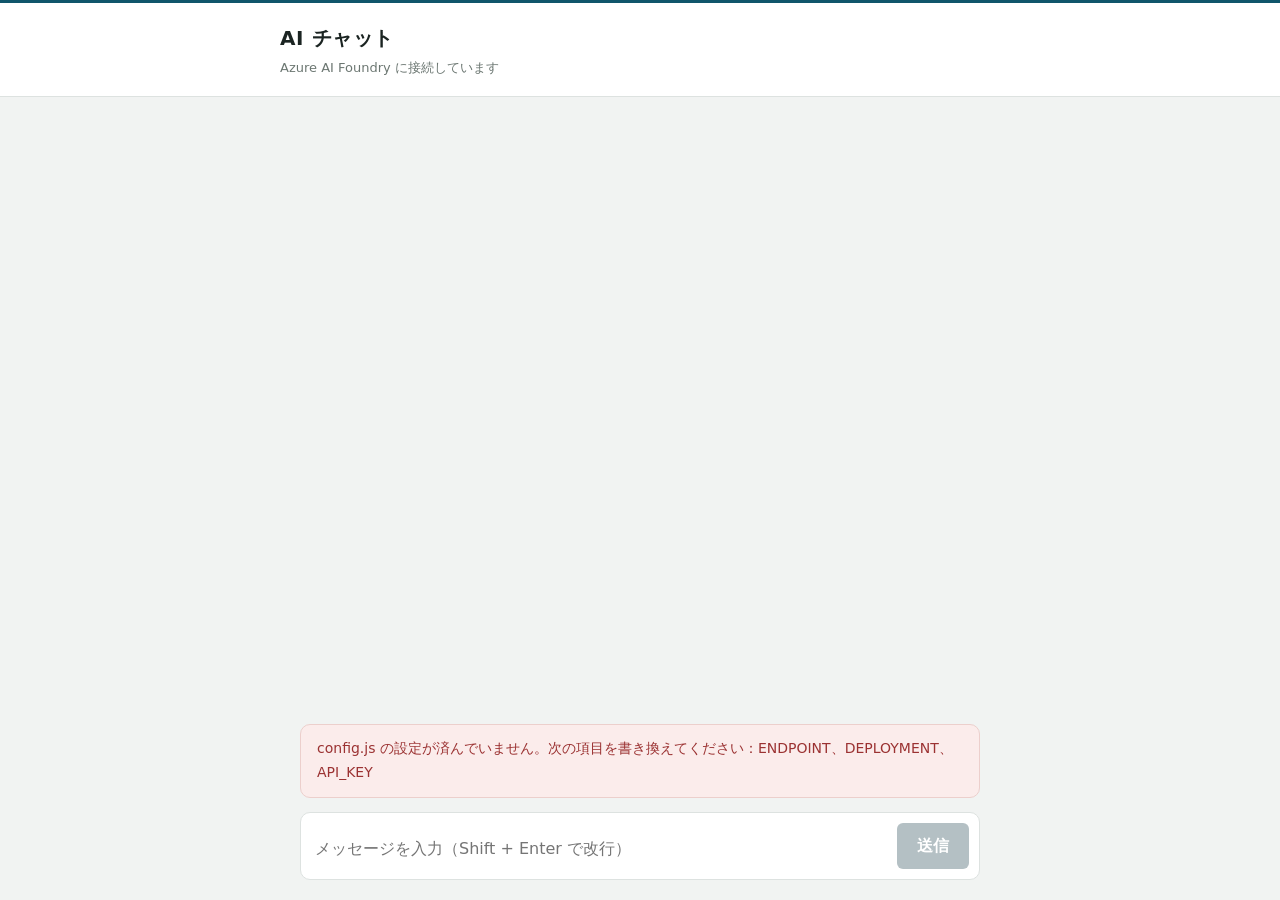
==== sampleChatbotSite/index.html @ 8f4c2dd3 "Add files via upload" ====
<!DOCTYPE html>
<html lang="ja">
<head>
  <meta charset="UTF-8">
  <meta name="viewport" content="width=device-width, initial-scale=1">
  <title>AI チャット</title>
  <link rel="stylesheet" href="style.css">
</head>
<body>
  <header class="header">
    <h1 class="header__title" id="site-title">AI チャット</h1>
    <p class="header__note" id="site-subtitle">Azure AI Foundry に接続しています</p>
  </header>

  <main class="chat">
    <div class="chat__log" id="log" aria-live="polite" aria-label="会話"></div>

    <p class="notice" id="notice" hidden></p>

    <div class="composer">
      <label class="visually-hidden" for="input">メッセージ</label>
      <textarea
        id="input"
        class="composer__input"
        rows="1"
        placeholder="メッセージを入力（Shift + Enter で改行）"></textarea>
      <button type="button" id="send" class="composer__send">送信</button>
    </div>
  </main>

  <!-- 設定ファイル（接続先・APIキー）を先に読み込みます -->
  <script src="config.js"></script>
  <script src="app.js"></script>
</body>
</html>
---- sampleChatbotSite/style.css ----
/* ============================================================
   AI チャット サンプルサイト - スタイルシート
   色やサイズを変えたいときはこのファイルを編集します。
   ============================================================ */

:root {
  --bg: #f1f3f2;
  --surface: #ffffff;
  --ink: #1b2422;
  --muted: #6c7772;
  --line: #dde2e0;
  --accent: #10566b;
  --accent-soft: #e5eef1;
  --danger: #9b3232;
  --danger-soft: #fbeceb;
  --radius: 10px;
  --max-width: 720px;
}

* {
  box-sizing: border-box;
}

html,
body {
  height: 100%;
}

body {
  margin: 0;
  display: flex;
  flex-direction: column;
  background: var(--bg);
  color: var(--ink);
  font-family: "Hiragino Sans", "Hiragino Kaku Gothic ProN", "Yu Gothic",
    "Meiryo", system-ui, sans-serif;
  font-size: 16px;
  line-height: 1.75;
}

/* ---------- ヘッダー ---------- */

.header {
  padding: 18px 20px;
  background: var(--surface);
  border-bottom: 1px solid var(--line);
  border-top: 3px solid var(--accent);
}

.header__title {
  margin: 0;
  max-width: var(--max-width);
  margin-inline: auto;
  font-size: 20px;
  font-weight: 700;
  letter-spacing: 0.03em;
}

.header__note {
  margin: 2px auto 0;
  max-width: var(--max-width);
  color: var(--muted);
  font-size: 13px;
  line-height: 1.5;
}

/* ---------- チャット領域 ---------- */

.chat {
  flex: 1;
  width: 100%;
  max-width: var(--max-width);
  margin-inline: auto;
  padding: 20px;
  display: flex;
  flex-direction: column;
  gap: 14px;
  min-height: 0;
}

.chat__log {
  flex: 1;
  overflow-y: auto;
  display: flex;
  flex-direction: column;
  gap: 14px;
  padding-right: 4px;
}

/* ---------- 吹き出し ---------- */

.msg {
  max-width: 82%;
  padding: 12px 16px;
  border-radius: var(--radius);
  white-space: pre-wrap;
  word-break: break-word;
}

.msg--user {
  align-self: flex-end;
  background: var(--accent);
  color: #ffffff;
  border-bottom-right-radius: 2px;
}

.msg--ai {
  align-self: flex-start;
  background: var(--surface);
  border: 1px solid var(--line);
  border-bottom-left-radius: 2px;
}

.msg--error {
  align-self: flex-start;
  background: var(--danger-soft);
  border: 1px solid #eccfcc;
  color: var(--danger);
  font-size: 14px;
  line-height: 1.7;
}

/* 応答待ちの表示 */
.typing {
  align-self: flex-start;
  display: flex;
  gap: 5px;
  padding: 16px;
  background: var(--surface);
  border: 1px solid var(--line);
  border-radius: var(--radius);
}

.typing span {
  width: 6px;
  height: 6px;
  border-radius: 50%;
  background: var(--muted);
  animation: blink 1.2s infinite;
}

.typing span:nth-child(2) { animation-delay: 0.2s; }
.typing span:nth-child(3) { animation-delay: 0.4s; }

@keyframes blink {
  0%, 60%, 100% { opacity: 0.25; }
  30% { opacity: 1; }
}

@media (prefers-reduced-motion: reduce) {
  .typing span { animation: none; opacity: 0.5; }
}

/* ---------- 設定エラーの案内 ---------- */

.notice {
  margin: 0;
  padding: 12px 16px;
  background: var(--danger-soft);
  border: 1px solid #eccfcc;
  border-radius: var(--radius);
  color: var(--danger);
  font-size: 14px;
  line-height: 1.7;
}

/* ---------- 入力欄 ---------- */

.composer {
  display: flex;
  gap: 10px;
  align-items: flex-end;
  padding: 10px;
  background: var(--surface);
  border: 1px solid var(--line);
  border-radius: var(--radius);
}

.composer__input {
  flex: 1;
  border: 0;
  resize: none;
  max-height: 160px;
  padding: 6px 4px;
  font: inherit;
  color: inherit;
  background: transparent;
}

.composer__input:focus {
  outline: none;
}

.composer:focus-within {
  border-color: var(--accent);
  box-shadow: 0 0 0 3px var(--accent-soft);
}

.composer__send {
  padding: 9px 20px;
  border: 0;
  border-radius: 6px;
  background: var(--accent);
  color: #ffffff;
  font: inherit;
  font-weight: 700;
  cursor: pointer;
}

.composer__send:hover:not(:disabled) {
  background: #0d4757;
}

.composer__send:disabled {
  background: #b4c0c4;
  cursor: not-allowed;
}

.composer__send:focus-visible,
.composer__input:focus-visible {
  outline: 2px solid var(--accent);
  outline-offset: 2px;
}

/* ---------- 補助 ---------- */

.visually-hidden {
  position: absolute;
  width: 1px;
  height: 1px;
  overflow: hidden;
  clip: rect(0 0 0 0);
  white-space: nowrap;
}

@media (max-width: 600px) {
  .chat { padding: 14px; }
  .msg { max-width: 90%; }
}
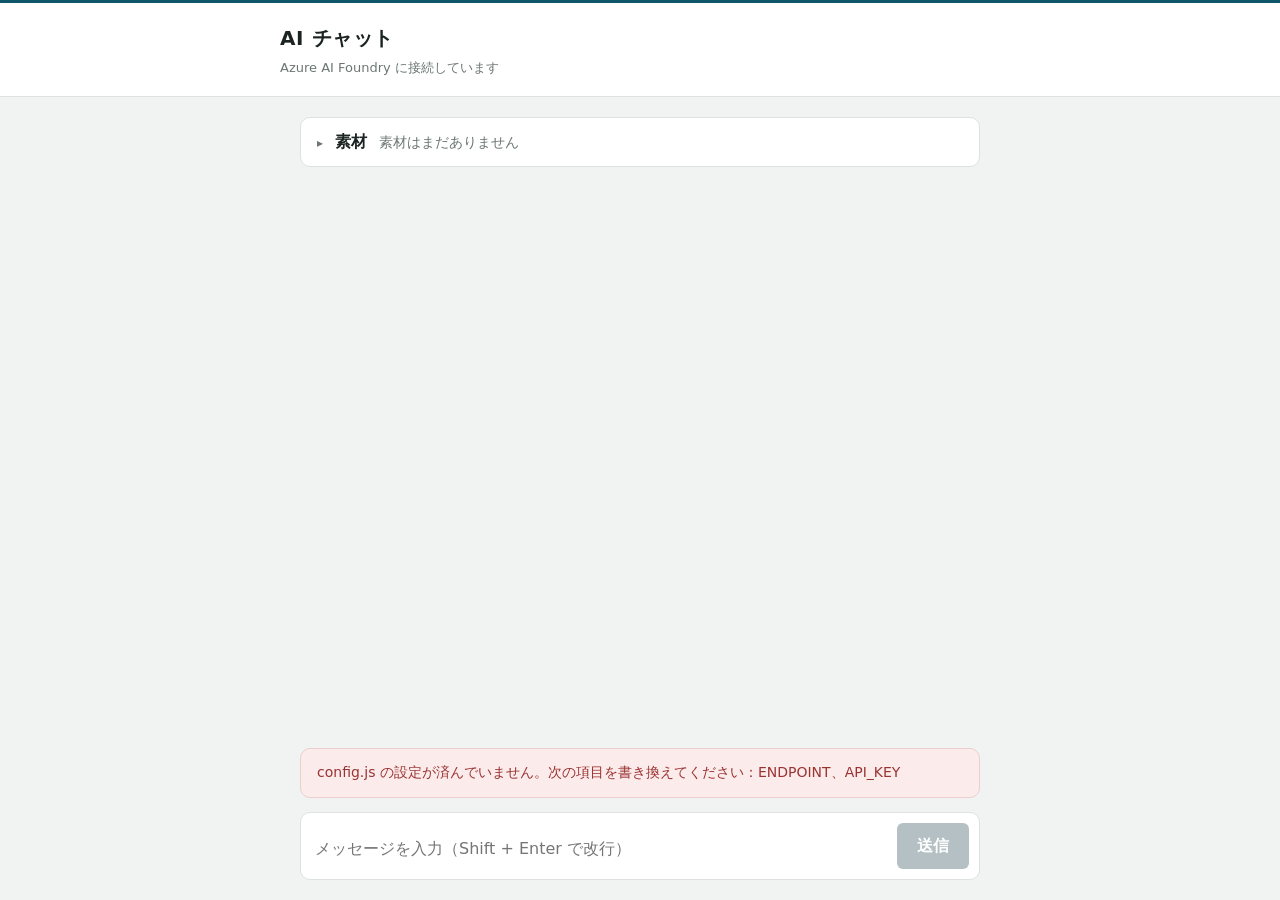
==== commit e4cb6f99: "sampleChatbotSite: 素材パネルを追加" ====
--- a/sampleChatbotSite/index.html
+++ b/sampleChatbotSite/index.html
@@ -1,4 +1,12 @@
 <!DOCTYPE html>
+<!--
+  AI チャット サンプルサイト - 画面の骨組み
+  仕様：
+  - ヘッダー、素材パネル、会話ログ、入力欄の 4 つで構成する
+  - 素材パネルは折りたたみ式（初期状態は閉じる）。.txt の素材を追加し、オン・オフを切り替える
+  - オンの素材は、config.js の SYSTEM_PROMPT の後ろに連結して AI に送る（処理は app.js）
+  - config.js を app.js より先に読み込む
+-->
 <html lang="ja">
 <head>
   <meta charset="UTF-8">
@@ -13,6 +21,33 @@
   </header>
 
   <main class="chat">
+    <!-- 素材パネル：ヒアリングで手に入れた .txt を追加して、AI に読ませる -->
+    <details class="materials" id="materials">
+      <summary class="materials__summary">
+        <span class="materials__title">素材</span>
+        <span class="materials__count" id="mat-count">素材はまだありません</span>
+      </summary>
+
+      <div class="materials__body">
+        <div class="materials__actions">
+          <label class="btn btn--primary">
+            ファイルを追加
+            <input type="file" id="mat-file" accept=".txt,text/plain" multiple hidden>
+          </label>
+          <button type="button" class="btn" id="mat-preview">送る内容を確認</button>
+          <button type="button" class="btn" id="chat-clear">会話をクリア</button>
+        </div>
+
+        <p class="materials__drop" id="mat-drop">ここに .txt ファイルをドラッグ＆ドロップしても追加できます</p>
+
+        <ul class="materials__list" id="mat-list"></ul>
+
+        <p class="materials__msg" id="mat-msg" hidden></p>
+
+        <pre class="materials__prompt" id="mat-prompt" hidden></pre>
+      </div>
+    </details>
+
     <div class="chat__log" id="log" aria-live="polite" aria-label="会話"></div>
 
     <p class="notice" id="notice" hidden></p>
--- a/sampleChatbotSite/style.css
+++ b/sampleChatbotSite/style.css
@@ -1,6 +1,11 @@
 /* ============================================================
    AI チャット サンプルサイト - スタイルシート
    色やサイズを変えたいときはこのファイルを編集します。
+
+   仕様：
+   - 色・角丸・幅は :root の変数で一元管理する
+   - 既存の画面（ヘッダー、吹き出し、入力欄）の見た目は変えない
+   - 素材パネルは、入力欄と同じ白いカードの見た目にそろえる
    ============================================================ */
 
 :root {
@@ -222,6 +227,189 @@
   outline-offset: 2px;
 }
 
+/* ---------- 素材パネル ---------- */
+
+.materials {
+  flex-shrink: 0;
+  background: var(--surface);
+  border: 1px solid var(--line);
+  border-radius: var(--radius);
+}
+
+.materials__summary {
+  display: flex;
+  align-items: baseline;
+  gap: 12px;
+  padding: 10px 16px;
+  cursor: pointer;
+  list-style: none;
+}
+
+.materials__summary::-webkit-details-marker {
+  display: none;
+}
+
+.materials__summary::before {
+  content: "▸";
+  color: var(--muted);
+  font-size: 12px;
+}
+
+.materials[open] .materials__summary::before {
+  content: "▾";
+}
+
+.materials__title {
+  font-weight: 700;
+}
+
+.materials__count {
+  color: var(--muted);
+  font-size: 14px;
+}
+
+.materials__body {
+  padding: 0 16px 14px;
+  max-height: 45vh;
+  overflow-y: auto;
+}
+
+.materials__actions {
+  display: flex;
+  flex-wrap: wrap;
+  gap: 8px;
+}
+
+.btn {
+  display: inline-block;
+  padding: 6px 14px;
+  border: 1px solid var(--line);
+  border-radius: 6px;
+  background: var(--surface);
+  color: var(--ink);
+  font: inherit;
+  font-size: 14px;
+  cursor: pointer;
+}
+
+.btn:hover {
+  border-color: var(--accent);
+}
+
+.btn--primary {
+  border-color: var(--accent);
+  background: var(--accent);
+  color: #ffffff;
+  font-weight: 700;
+}
+
+.btn--primary:hover {
+  background: #0d4757;
+}
+
+.btn:focus-within,
+.btn:focus-visible {
+  outline: 2px solid var(--accent);
+  outline-offset: 2px;
+}
+
+.materials__drop {
+  margin: 10px 0 0;
+  padding: 10px;
+  border: 1px dashed var(--line);
+  border-radius: 6px;
+  color: var(--muted);
+  font-size: 13px;
+  text-align: center;
+}
+
+.materials__drop--over {
+  border-color: var(--accent);
+  background: var(--accent-soft);
+  color: var(--accent);
+}
+
+.materials__list {
+  margin: 10px 0 0;
+  padding: 0;
+  list-style: none;
+}
+
+.mat {
+  border-top: 1px solid var(--line);
+}
+
+.mat__row {
+  display: flex;
+  align-items: center;
+  gap: 10px;
+  padding: 6px 0;
+}
+
+.mat__name {
+  flex: 1;
+  min-width: 0;
+  overflow: hidden;
+  text-overflow: ellipsis;
+  white-space: nowrap;
+  cursor: pointer;
+}
+
+.mat--off .mat__name {
+  color: var(--muted);
+  text-decoration: line-through;
+}
+
+.mat__size {
+  color: var(--muted);
+  font-size: 13px;
+  white-space: nowrap;
+}
+
+.mat__btn {
+  padding: 2px 10px;
+  border: 1px solid var(--line);
+  border-radius: 6px;
+  background: var(--surface);
+  color: var(--ink);
+  font: inherit;
+  font-size: 13px;
+  cursor: pointer;
+}
+
+.mat__btn--del {
+  color: var(--danger);
+}
+
+.mat__body,
+.materials__prompt {
+  margin: 0 0 8px;
+  padding: 10px 12px;
+  max-height: 240px;
+  overflow: auto;
+  background: var(--bg);
+  border-radius: 6px;
+  font-family: inherit;
+  font-size: 13px;
+  line-height: 1.6;
+  white-space: pre-wrap;
+  word-break: break-word;
+}
+
+.materials__prompt {
+  margin-top: 10px;
+}
+
+.materials__msg {
+  margin: 10px 0 0;
+  color: var(--accent);
+  font-size: 13px;
+}
+
+.materials__msg--warn {
+  color: var(--danger);
+}
+
 /* ---------- 補助 ---------- */
 
 .visually-hidden {
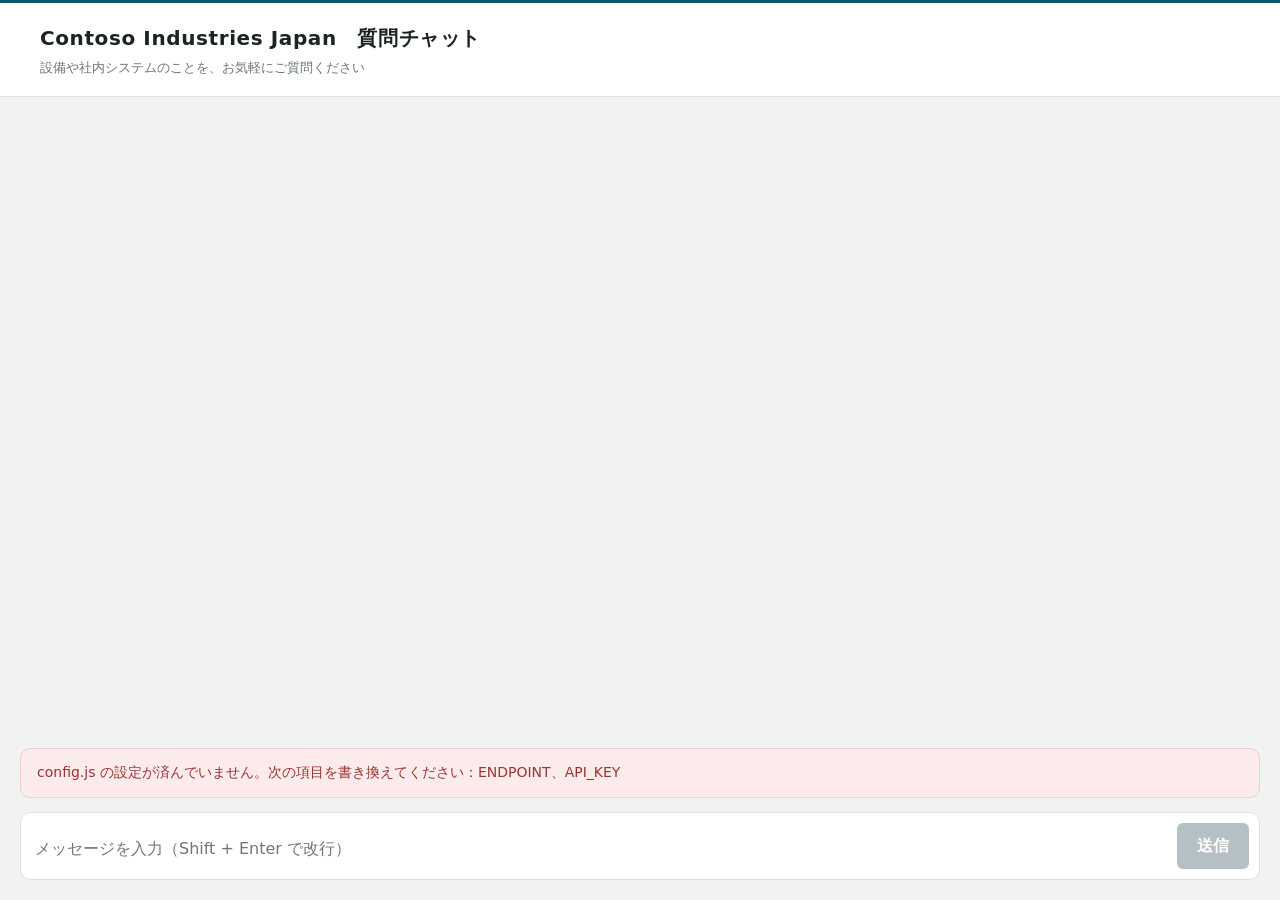
==== commit 5bb5a76f: "sampleChatbotSite: 横長レイアウト、バックモード、見出し変更" ====
--- a/sampleChatbotSite/index.html
+++ b/sampleChatbotSite/index.html
@@ -2,8 +2,11 @@
 <!--
   AI チャット サンプルサイト - 画面の骨組み
   仕様：
-  - ヘッダー、素材パネル、会話ログ、入力欄の 4 つで構成する
-  - 素材パネルは折りたたみ式（初期状態は閉じる）。.txt の素材を追加し、オン・オフを切り替える
+  - ヘッダー、会話ログ、入力欄、素材パネルの 4 つで構成する
+  - 横長の画面を使う。会話は左の広い領域、素材パネルは右側に置く
+  - 通常の画面は、会話だけを表示する（素材パネルは出さない）
+  - バックモード：URL の末尾に ?mode=back を付けて開くと、右側に素材パネルが現れる（管理者用）
+  - 素材パネルで、.txt の素材を追加し、オン・オフを切り替える。追加した素材は、通常の画面にも反映される
   - オンの素材は、config.js の SYSTEM_PROMPT の後ろに連結して AI に送る（処理は app.js）
   - config.js を app.js より先に読み込む
 -->
@@ -11,43 +14,18 @@
 <head>
   <meta charset="UTF-8">
   <meta name="viewport" content="width=device-width, initial-scale=1">
-  <title>AI チャット</title>
+  <title>Contoso Industries Japan　質問チャット</title>
   <link rel="stylesheet" href="style.css">
 </head>
 <body>
   <header class="header">
-    <h1 class="header__title" id="site-title">AI チャット</h1>
-    <p class="header__note" id="site-subtitle">Azure AI Foundry に接続しています</p>
+    <h1 class="header__title" id="site-title">Contoso Industries Japan　質問チャット</h1>
+    <span class="header__badge">バックモード</span>
+    <p class="header__note" id="site-subtitle">設備や社内システムのことを、お気軽にご質問ください</p>
   </header>
 
+  <div class="layout">
   <main class="chat">
-    <!-- 素材パネル：ヒアリングで手に入れた .txt を追加して、AI に読ませる -->
-    <details class="materials" id="materials">
-      <summary class="materials__summary">
-        <span class="materials__title">素材</span>
-        <span class="materials__count" id="mat-count">素材はまだありません</span>
-      </summary>
-
-      <div class="materials__body">
-        <div class="materials__actions">
-          <label class="btn btn--primary">
-            ファイルを追加
-            <input type="file" id="mat-file" accept=".txt,text/plain" multiple hidden>
-          </label>
-          <button type="button" class="btn" id="mat-preview">送る内容を確認</button>
-          <button type="button" class="btn" id="chat-clear">会話をクリア</button>
-        </div>
-
-        <p class="materials__drop" id="mat-drop">ここに .txt ファイルをドラッグ＆ドロップしても追加できます</p>
-
-        <ul class="materials__list" id="mat-list"></ul>
-
-        <p class="materials__msg" id="mat-msg" hidden></p>
-
-        <pre class="materials__prompt" id="mat-prompt" hidden></pre>
-      </div>
-    </details>
-
     <div class="chat__log" id="log" aria-live="polite" aria-label="会話"></div>
 
     <p class="notice" id="notice" hidden></p>
@@ -63,8 +41,43 @@
     </div>
   </main>
 
+      <!-- 素材パネル：ヒアリングで手に入れた .txt を追加して、AI に読ませる -->
+      <details class="materials" id="materials">
+        <summary class="materials__summary">
+          <span class="materials__title">素材</span>
+          <span class="materials__count" id="mat-count">素材はまだありません</span>
+        </summary>
+
+        <div class="materials__body">
+          <div class="materials__actions">
+            <label class="btn btn--primary">
+              ファイルを追加
+              <input type="file" id="mat-file" accept=".txt,text/plain" multiple hidden>
+            </label>
+            <button type="button" class="btn" id="mat-preview">送る内容を確認</button>
+            <button type="button" class="btn" id="chat-clear">会話をクリア</button>
+          </div>
+
+          <p class="materials__drop" id="mat-drop">ここに .txt ファイルをドラッグ＆ドロップしても追加できます</p>
+
+          <ul class="materials__list" id="mat-list"></ul>
+
+          <p class="materials__msg" id="mat-msg" hidden></p>
+
+          <pre class="materials__prompt" id="mat-prompt" hidden></pre>
+        </div>
+      </details>
+  </div>
+
   <!-- 設定ファイル（接続先・APIキー）を先に読み込みます -->
   <script src="config.js"></script>
+  <!-- バックモードの判定：?mode=back のとき、素材パネルを表示して開く -->
+  <script>
+    if (new URLSearchParams(location.search).get("mode") === "back") {
+      document.body.classList.add("mode-back");
+      document.getElementById("materials").open = true;
+    }
+  </script>
   <script src="app.js"></script>
 </body>
 </html>
--- a/sampleChatbotSite/style.css
+++ b/sampleChatbotSite/style.css
@@ -4,8 +4,11 @@
 
    仕様：
    - 色・角丸・幅は :root の変数で一元管理する
-   - 既存の画面（ヘッダー、吹き出し、入力欄）の見た目は変えない
-   - 素材パネルは、入力欄と同じ白いカードの見た目にそろえる
+   - 横長の画面を使う（最大幅 1280px）。会話は左の広い領域、素材パネルは右側
+   - 素材パネルは右端で折りたたみ、開くと 380px の列になる。900px 以下では縦に並べる
+   - 素材パネルは、バックモード（body.mode-back）のときだけ表示する。通常は非表示
+   - 素材パネルの開閉の矢印は大きく表示する
+   - 吹き出し、入力欄の見た目は変えない
    ============================================================ */
 
 :root {
@@ -19,7 +22,7 @@
   --danger: #9b3232;
   --danger-soft: #fbeceb;
   --radius: 10px;
-  --max-width: 720px;
+  --max-width: 1280px;
 }
 
 * {
@@ -56,6 +59,7 @@
   margin: 0;
   max-width: var(--max-width);
   margin-inline: auto;
+  padding-inline: 20px;
   font-size: 20px;
   font-weight: 700;
   letter-spacing: 0.03em;
@@ -64,6 +68,7 @@
 .header__note {
   margin: 2px auto 0;
   max-width: var(--max-width);
+  padding-inline: 20px;
   color: var(--muted);
   font-size: 13px;
   line-height: 1.5;
@@ -71,13 +76,22 @@
 
 /* ---------- チャット領域 ---------- */
 
-.chat {
+.layout {
   flex: 1;
   width: 100%;
   max-width: var(--max-width);
   margin-inline: auto;
   padding: 20px;
   display: flex;
+  align-items: stretch;
+  gap: 16px;
+  min-height: 0;
+}
+
+.chat {
+  flex: 1;
+  min-width: 0;
+  display: flex;
   flex-direction: column;
   gap: 14px;
   min-height: 0;
@@ -95,7 +109,7 @@
 /* ---------- 吹き出し ---------- */
 
 .msg {
-  max-width: 82%;
+  max-width: 70%;
   padding: 12px 16px;
   border-radius: var(--radius);
   white-space: pre-wrap;
@@ -231,32 +245,69 @@
 
 .materials {
   flex-shrink: 0;
-  background: var(--surface);
-  border: 1px solid var(--line);
-  border-radius: var(--radius);
+  align-self: flex-start;
+  display: flex;
+  flex-direction: column;
+  max-height: 100%;
+  background: var(--surface);
+  border: 1px solid var(--line);
+  border-radius: var(--radius);
+}
+
+.materials[open] {
+  width: 380px;
+}
+
+/* バックモード以外では、素材パネルを出さない */
+.materials {
+  display: none;
+}
+
+.mode-back .materials {
+  display: flex;
+}
+
+.header__badge {
+  display: none;
+  max-width: var(--max-width);
+  margin: 4px auto 0;
+  padding-inline: 20px;
+  color: var(--danger);
+  font-size: 12px;
+  font-weight: 700;
+}
+
+.mode-back .header__badge {
+  display: block;
 }
 
 .materials__summary {
   display: flex;
-  align-items: baseline;
+  align-items: center;
   gap: 12px;
-  padding: 10px 16px;
+  padding: 12px 16px;
   cursor: pointer;
   list-style: none;
 }
 
+.materials__summary:hover {
+  background: var(--accent-soft);
+  border-radius: var(--radius);
+}
+
 .materials__summary::-webkit-details-marker {
   display: none;
 }
 
 .materials__summary::before {
-  content: "▸";
-  color: var(--muted);
-  font-size: 12px;
+  content: "◀";
+  color: var(--accent);
+  font-size: 22px;
+  line-height: 1;
 }
 
 .materials[open] .materials__summary::before {
-  content: "▾";
+  content: "▶";
 }
 
 .materials__title {
@@ -270,7 +321,8 @@
 
 .materials__body {
   padding: 0 16px 14px;
-  max-height: 45vh;
+  flex: 1;
+  min-height: 0;
   overflow-y: auto;
 }
 
@@ -421,7 +473,15 @@
   white-space: nowrap;
 }
 
-@media (max-width: 600px) {
-  .chat { padding: 14px; }
+@media (max-width: 900px) {
+  .layout {
+    flex-direction: column-reverse;
+    padding: 14px;
+  }
+  .materials,
+  .materials[open] {
+    width: 100%;
+    max-height: 45vh;
+  }
   .msg { max-width: 90%; }
 }
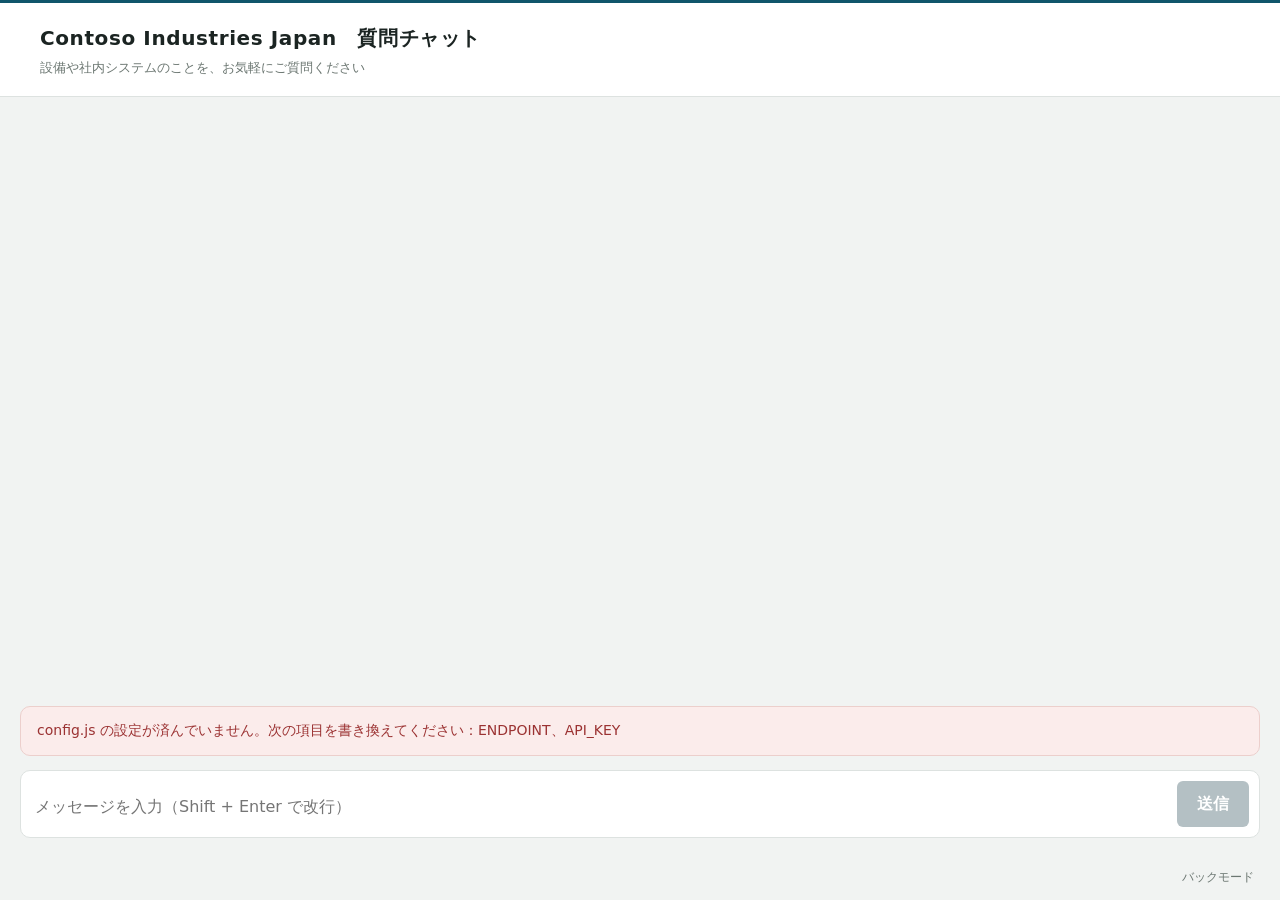
==== commit 99a25d84: "sampleChatbotSite: バックモードをボタン切り替えに変更、素材一覧の表示崩れを修正" ====
--- a/sampleChatbotSite/index.html
+++ b/sampleChatbotSite/index.html
@@ -5,7 +5,7 @@
   - ヘッダー、会話ログ、入力欄、素材パネルの 4 つで構成する
   - 横長の画面を使う。会話は左の広い領域、素材パネルは右側に置く
   - 通常の画面は、会話だけを表示する（素材パネルは出さない）
-  - バックモード：URL の末尾に ?mode=back を付けて開くと、右側に素材パネルが現れる（管理者用）
+  - バックモード：画面下の「バックモード」ボタンで切り替える（URL は同じ）。オンにすると右側に素材パネルが現れる（管理者用）。状態はブラウザに保存する
   - 素材パネルで、.txt の素材を追加し、オン・オフを切り替える。追加した素材は、通常の画面にも反映される
   - オンの素材は、config.js の SYSTEM_PROMPT の後ろに連結して AI に送る（処理は app.js）
   - config.js を app.js より先に読み込む
@@ -69,14 +69,30 @@
       </details>
   </div>
 
+  <footer class="footer">
+    <button type="button" class="footer__btn" id="back-toggle">バックモード</button>
+  </footer>
+
   <!-- 設定ファイル（接続先・APIキー）を先に読み込みます -->
   <script src="config.js"></script>
-  <!-- バックモードの判定：?mode=back のとき、素材パネルを表示して開く -->
+  <!-- バックモードの切り替え：画面下のボタンで、素材パネルの表示・非表示を切り替える -->
   <script>
-    if (new URLSearchParams(location.search).get("mode") === "back") {
-      document.body.classList.add("mode-back");
-      document.getElementById("materials").open = true;
-    }
+    (function () {
+      var KEY = "chatbot-backmode";
+      var btn = document.getElementById("back-toggle");
+      function apply(on) {
+        document.body.classList.toggle("mode-back", on);
+        btn.textContent = on ? "バックモードを終了" : "バックモード";
+        if (on) { document.getElementById("materials").open = true; }
+        try { localStorage.setItem(KEY, on ? "1" : "0"); } catch (e) {}
+      }
+      var saved = false;
+      try { saved = localStorage.getItem(KEY) === "1"; } catch (e) {}
+      apply(saved);
+      btn.addEventListener("click", function () {
+        apply(!document.body.classList.contains("mode-back"));
+      });
+    })();
   </script>
   <script src="app.js"></script>
 </body>
--- a/sampleChatbotSite/style.css
+++ b/sampleChatbotSite/style.css
@@ -5,8 +5,9 @@
    仕様：
    - 色・角丸・幅は :root の変数で一元管理する
    - 横長の画面を使う（最大幅 1280px）。会話は左の広い領域、素材パネルは右側
-   - 素材パネルは右端で折りたたみ、開くと 380px の列になる。900px 以下では縦に並べる
+   - 素材パネルは右端で折りたたみ、開くと 440px の列になる。900px 以下では縦に並べる
    - 素材パネルは、バックモード（body.mode-back）のときだけ表示する。通常は非表示
+   - バックモードは、画面下の小さなボタンで切り替える（URL は変えない）
    - 素材パネルの開閉の矢印は大きく表示する
    - 吹き出し、入力欄の見た目は変えない
    ============================================================ */
@@ -246,16 +247,13 @@
 .materials {
   flex-shrink: 0;
   align-self: flex-start;
-  display: flex;
-  flex-direction: column;
-  max-height: 100%;
   background: var(--surface);
   border: 1px solid var(--line);
   border-radius: var(--radius);
 }
 
 .materials[open] {
-  width: 380px;
+  width: 440px;
 }
 
 /* バックモード以外では、素材パネルを出さない */
@@ -264,7 +262,7 @@
 }
 
 .mode-back .materials {
-  display: flex;
+  display: block;
 }
 
 .header__badge {
@@ -321,8 +319,7 @@
 
 .materials__body {
   padding: 0 16px 14px;
-  flex: 1;
-  min-height: 0;
+  max-height: calc(100vh - 220px);
   overflow-y: auto;
 }
 
@@ -462,6 +459,27 @@
   color: var(--danger);
 }
 
+/* ---------- 画面下のバックモード切り替え ---------- */
+
+.footer {
+  padding: 4px 20px 10px;
+  text-align: right;
+}
+
+.footer__btn {
+  border: 0;
+  background: transparent;
+  color: var(--muted);
+  font: inherit;
+  font-size: 12px;
+  cursor: pointer;
+}
+
+.footer__btn:hover {
+  color: var(--accent);
+  text-decoration: underline;
+}
+
 /* ---------- 補助 ---------- */
 
 .visually-hidden {
@@ -481,6 +499,8 @@
   .materials,
   .materials[open] {
     width: 100%;
+  }
+  .materials__body {
     max-height: 45vh;
   }
   .msg { max-width: 90%; }
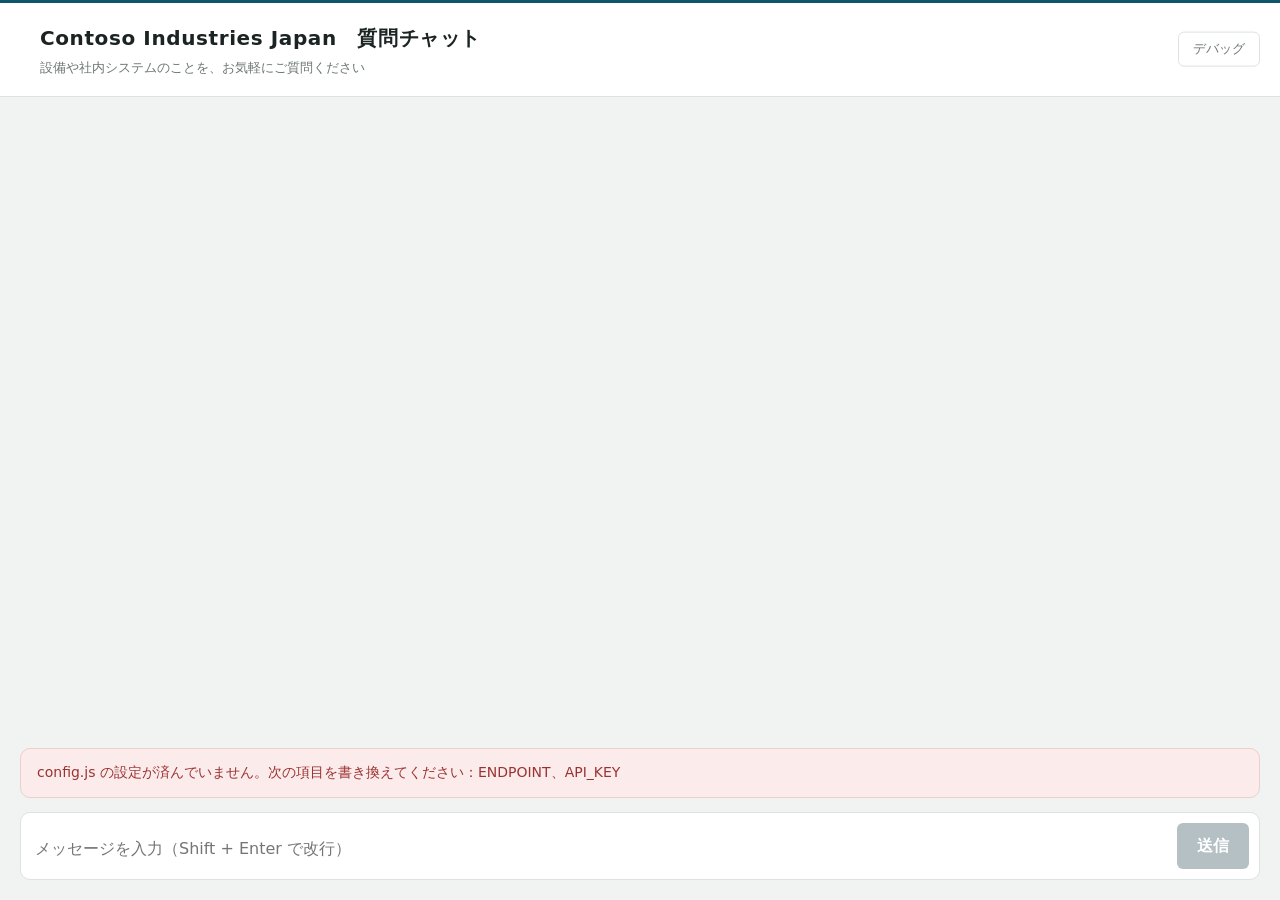
==== commit 58df61bb: "sampleChatbotSite: 素材パネルをフローティングに変更、一覧を2列化" ====
--- a/sampleChatbotSite/index.html
+++ b/sampleChatbotSite/index.html
@@ -5,7 +5,7 @@
   - ヘッダー、会話ログ、入力欄、素材パネルの 4 つで構成する
   - 横長の画面を使う。会話は左の広い領域、素材パネルは右側に置く
   - 通常の画面は、会話だけを表示する（素材パネルは出さない）
-  - バックモード：画面下の「バックモード」ボタンで切り替える（URL は同じ）。オンにすると右側に素材パネルが現れる（管理者用）。状態はブラウザに保存する
+  - デバッグモード：画面右上の「デバッグ」ボタンで切り替える（URL は同じ）。オンにすると右側に素材パネルが現れる（管理者用）。状態はブラウザに保存する
   - 素材パネルで、.txt の素材を追加し、オン・オフを切り替える。追加した素材は、通常の画面にも反映される
   - オンの素材は、config.js の SYSTEM_PROMPT の後ろに連結して AI に送る（処理は app.js）
   - config.js を app.js より先に読み込む
@@ -20,8 +20,9 @@
 <body>
   <header class="header">
     <h1 class="header__title" id="site-title">Contoso Industries Japan　質問チャット</h1>
-    <span class="header__badge">バックモード</span>
+    <span class="header__badge">デバッグモード</span>
     <p class="header__note" id="site-subtitle">設備や社内システムのことを、お気軽にご質問ください</p>
+    <button type="button" class="header__debug" id="debug-toggle">デバッグ</button>
   </header>
 
   <div class="layout">
@@ -69,20 +70,16 @@
       </details>
   </div>
 
-  <footer class="footer">
-    <button type="button" class="footer__btn" id="back-toggle">バックモード</button>
-  </footer>
-
   <!-- 設定ファイル（接続先・APIキー）を先に読み込みます -->
   <script src="config.js"></script>
-  <!-- バックモードの切り替え：画面下のボタンで、素材パネルの表示・非表示を切り替える -->
+  <!-- デバッグモードの切り替え：画面右上のボタンで、素材パネルの表示・非表示を切り替える -->
   <script>
     (function () {
-      var KEY = "chatbot-backmode";
-      var btn = document.getElementById("back-toggle");
+      var KEY = "chatbot-debugmode";
+      var btn = document.getElementById("debug-toggle");
       function apply(on) {
-        document.body.classList.toggle("mode-back", on);
-        btn.textContent = on ? "バックモードを終了" : "バックモード";
+        document.body.classList.toggle("mode-debug", on);
+        btn.textContent = on ? "デバッグを終了" : "デバッグ";
         if (on) { document.getElementById("materials").open = true; }
         try { localStorage.setItem(KEY, on ? "1" : "0"); } catch (e) {}
       }
@@ -90,7 +87,7 @@
       try { saved = localStorage.getItem(KEY) === "1"; } catch (e) {}
       apply(saved);
       btn.addEventListener("click", function () {
-        apply(!document.body.classList.contains("mode-back"));
+        apply(!document.body.classList.contains("mode-debug"));
       });
     })();
   </script>
--- a/sampleChatbotSite/style.css
+++ b/sampleChatbotSite/style.css
@@ -4,10 +4,12 @@
 
    仕様：
    - 色・角丸・幅は :root の変数で一元管理する
-   - 横長の画面を使う（最大幅 1280px）。会話は左の広い領域、素材パネルは右側
-   - 素材パネルは右端で折りたたみ、開くと 440px の列になる。900px 以下では縦に並べる
-   - 素材パネルは、バックモード（body.mode-back）のときだけ表示する。通常は非表示
-   - バックモードは、画面下の小さなボタンで切り替える（URL は変えない）
+   - 横長の画面を使う（最大幅 1280px）。会話は画面いっぱいに広げる
+   - 素材パネルは、画面の右上に浮かぶパネル（フローティング）。一覧は 2 列にして、スクロールせずに見渡せるようにする
+   - 900px 以下では、パネルを画面幅いっぱいにして、一覧を 1 列にする
+   - 素材パネルは、デバッグモード（body.mode-debug）のときだけ表示する。通常は非表示
+   - デバッグモードは、画面右上の「デバッグ」ボタンで切り替える（URL は変えない）
+   - スクロールバーは、細く目立たない見た目にそろえる
    - 素材パネルの開閉の矢印は大きく表示する
    - 吹き出し、入力欄の見た目は変えない
    ============================================================ */
@@ -253,16 +255,21 @@
 }
 
 .materials[open] {
-  width: 440px;
-}
-
-/* バックモード以外では、素材パネルを出さない */
+  width: min(780px, calc(100vw - 48px));
+}
+
+/* デバッグモード以外では、素材パネルを出さない */
 .materials {
   display: none;
 }
 
-.mode-back .materials {
+.mode-debug .materials {
   display: block;
+  position: fixed;
+  top: 76px;
+  right: 24px;
+  z-index: 20;
+  box-shadow: 0 10px 32px rgba(16, 40, 48, 0.2);
 }
 
 .header__badge {
@@ -275,7 +282,7 @@
   font-weight: 700;
 }
 
-.mode-back .header__badge {
+.mode-debug .header__badge {
   display: block;
 }
 
@@ -319,7 +326,7 @@
 
 .materials__body {
   padding: 0 16px 14px;
-  max-height: calc(100vh - 220px);
+  max-height: calc(100vh - 170px);
   overflow-y: auto;
 }
 
@@ -382,6 +389,10 @@
   margin: 10px 0 0;
   padding: 0;
   list-style: none;
+  display: grid;
+  grid-template-columns: 1fr 1fr;
+  column-gap: 20px;
+  align-items: start;
 }
 
 .mat {
@@ -391,8 +402,8 @@
 .mat__row {
   display: flex;
   align-items: center;
-  gap: 10px;
-  padding: 6px 0;
+  gap: 8px;
+  padding: 4px 0;
 }
 
 .mat__name {
@@ -416,7 +427,7 @@
 }
 
 .mat__btn {
-  padding: 2px 10px;
+  padding: 1px 8px;
   border: 1px solid var(--line);
   border-radius: 6px;
   background: var(--surface);
@@ -459,25 +470,74 @@
   color: var(--danger);
 }
 
-/* ---------- 画面下のバックモード切り替え ---------- */
-
-.footer {
-  padding: 4px 20px 10px;
-  text-align: right;
-}
-
-.footer__btn {
-  border: 0;
-  background: transparent;
+/* ---------- 右上のデバッグ切り替え ---------- */
+
+.header {
+  position: relative;
+}
+
+.header__debug {
+  position: absolute;
+  top: 50%;
+  right: 20px;
+  transform: translateY(-50%);
+  padding: 5px 14px;
+  border: 1px solid var(--line);
+  border-radius: 6px;
+  background: var(--surface);
   color: var(--muted);
   font: inherit;
-  font-size: 12px;
+  font-size: 13px;
   cursor: pointer;
 }
 
-.footer__btn:hover {
+.header__debug:hover {
+  border-color: var(--accent);
   color: var(--accent);
-  text-decoration: underline;
+}
+
+.mode-debug .header__debug {
+  border-color: var(--danger);
+  color: var(--danger);
+}
+
+/* ---------- スクロールバー（細く、目立たない見た目） ---------- */
+
+.materials__body,
+.chat__log,
+.mat__body,
+.materials__prompt,
+.composer__input {
+  scrollbar-width: thin;
+  scrollbar-color: #c9d0ce transparent;
+}
+
+.materials__body::-webkit-scrollbar,
+.chat__log::-webkit-scrollbar,
+.mat__body::-webkit-scrollbar,
+.materials__prompt::-webkit-scrollbar {
+  width: 6px;
+  height: 6px;
+}
+
+.materials__body::-webkit-scrollbar-track,
+.chat__log::-webkit-scrollbar-track,
+.mat__body::-webkit-scrollbar-track,
+.materials__prompt::-webkit-scrollbar-track {
+  background: transparent;
+}
+
+.materials__body::-webkit-scrollbar-thumb,
+.chat__log::-webkit-scrollbar-thumb,
+.mat__body::-webkit-scrollbar-thumb,
+.materials__prompt::-webkit-scrollbar-thumb {
+  background: #c9d0ce;
+  border-radius: 3px;
+}
+
+.materials__body::-webkit-scrollbar-thumb:hover,
+.chat__log::-webkit-scrollbar-thumb:hover {
+  background: #a9b3b0;
 }
 
 /* ---------- 補助 ---------- */
@@ -496,12 +556,15 @@
     flex-direction: column-reverse;
     padding: 14px;
   }
-  .materials,
+  .mode-debug .materials {
+    left: 12px;
+    right: 12px;
+  }
   .materials[open] {
-    width: 100%;
+    width: auto;
   }
-  .materials__body {
-    max-height: 45vh;
+  .materials__list {
+    grid-template-columns: 1fr;
   }
   .msg { max-width: 90%; }
 }
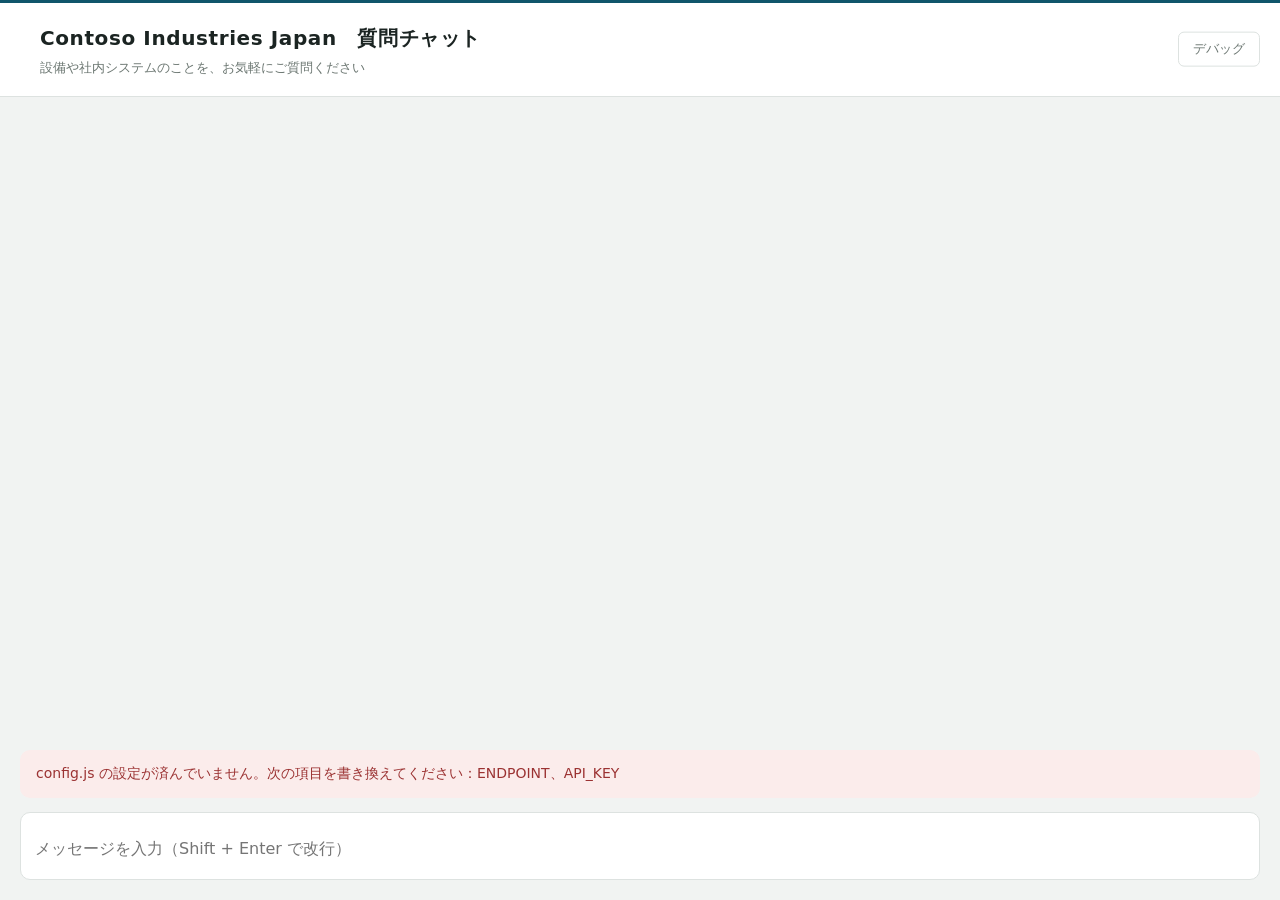
==== commit b705ee61: "sampleChatbotSite: CSS を変数中心に整理、README にカスタマイズの手順を追加" ====
--- a/sampleChatbotSite/index.html
+++ b/sampleChatbotSite/index.html
@@ -9,6 +9,11 @@
   - 素材パネルで、.txt の素材を追加し、オン・オフを切り替える。追加した素材は、通常の画面にも反映される
   - オンの素材は、config.js の SYSTEM_PROMPT の後ろに連結して AI に送る（処理は app.js）
   - config.js を app.js より先に読み込む
+
+  見た目を変えるときのヒント（生成 AI に頼むときは、この index.html も一緒に貼り付けます）：
+  - 見た目は style.css で決める。部品とクラス名の対応は、style.css の先頭に書いてある
+  - クラス名・id は、style.css と app.js が使っているため、変えない
+  - 見出しの文言は config.js の TITLE / SUBTITLE で変える（このファイルは直さない）
 -->
 <html lang="ja">
 <head>
--- a/sampleChatbotSite/style.css
+++ b/sampleChatbotSite/style.css
@@ -1,31 +1,92 @@
 /* ============================================================
-   AI チャット サンプルサイト - スタイルシート
-   色やサイズを変えたいときはこのファイルを編集します。
-
-   仕様：
-   - 色・角丸・幅は :root の変数で一元管理する
-   - 横長の画面を使う（最大幅 1280px）。会話は画面いっぱいに広げる
-   - 素材パネルは、画面の右上に浮かぶパネル（フローティング）。一覧は 2 列にして、スクロールせずに見渡せるようにする
+   質問チャット サンプルサイト - スタイルシート
+
+   ■ このファイルの使い方（見た目を変えたい人へ）
+   1. まず、下の「:root」の変数だけを変えてみてください。
+      色、文字の大きさ、角丸、幅が、この変数でまとめて変わります。
+   2. 変数で足りないときは、各ブロックの見出し（■ ○○）を探して、
+      そのブロックの中を直します。ブロックは、画面の部品ごとに分けています。
+   3. 変えたら、ブラウザを Ctrl+F5 で再読み込みして確かめます。
+      うまくいかなければ、変えた行を元に戻します。
+
+   ■ 生成 AI に頼むときのコツ
+   - この style.css の全文と、index.html の全文を、AI に貼り付けます。
+   - 「変数（:root）だけを変えて、○○な雰囲気にしてください」と頼むと、壊れにくいです。
+   - 「変更した行だけでなく、style.css の全文を出してください」と頼み、
+     返ってきた全文で、このファイルを丸ごと置き換えます。
+   - 触ってはいけない部分：
+     ・.header__debug（右上のデバッグボタン）と、.mode-debug で始まる設定
+     ・.materials で始まる設定（デバッグ用の素材パネル）
+     ・クラス名そのもの（index.html と app.js が、この名前で部品を探しています）
+
+   ■ 部品とクラス名の対応
+   .header              画面上部の見出し（会社名・サブタイトル）
+   .chat__log           会話が並ぶ領域
+   .msg--user           自分（利用者）の吹き出し
+   .msg--ai             AI の吹き出し
+   .msg--error          エラーの吹き出し
+   .composer            下の入力欄と［送信］ボタン
+   .materials           素材パネル（デバッグモードのときだけ表示）
+
+   ■ 仕様
+   - 色・文字・角丸・幅は :root の変数で一元管理する
+   - 横長の画面を使う。会話は画面いっぱいに広げる
+   - 素材パネルは、画面の右上に浮かぶパネル。一覧は 2 列にして、スクロールせずに見渡せるようにする
    - 900px 以下では、パネルを画面幅いっぱいにして、一覧を 1 列にする
-   - 素材パネルは、デバッグモード（body.mode-debug）のときだけ表示する。通常は非表示
+   - 素材パネルは、デバッグモード（body.mode-debug）のときだけ表示する
    - デバッグモードは、画面右上の「デバッグ」ボタンで切り替える（URL は変えない）
    - スクロールバーは、細く目立たない見た目にそろえる
-   - 素材パネルの開閉の矢印は大きく表示する
-   - 吹き出し、入力欄の見た目は変えない
    ============================================================ */
 
 :root {
-  --bg: #f1f3f2;
-  --surface: #ffffff;
-  --ink: #1b2422;
-  --muted: #6c7772;
-  --line: #dde2e0;
+  /* ----- 色：全体 ----- */
+  --bg: #f1f3f2;              /* ページの背景 */
+  --surface: #ffffff;         /* 白いカード（ヘッダー、入力欄）の背景 */
+  --ink: #1b2422;             /* 文字の色 */
+  --muted: #6c7772;           /* 補足の文字の色 */
+  --line: #dde2e0;            /* 枠線の色 */
+
+  /* ----- 色：メインカラー（ボタン、利用者の吹き出し、ヘッダーの上線） ----- */
   --accent: #10566b;
-  --accent-soft: #e5eef1;
+  --accent-hover: var(--accent-hover);    /* ボタンにマウスを乗せたときの色 */
+  --accent-soft: #e5eef1;     /* 入力欄の外側の薄い色 */
+  --on-accent: #ffffff;       /* メインカラーの上に置く文字（ボタンの文字） */
+
+  /* ----- 色：吹き出し ----- */
+  --user-bg: var(--accent);   /* 自分の吹き出しの背景 */
+  --user-ink: #ffffff;        /* 自分の吹き出しの文字 */
+  --ai-bg: var(--surface);    /* AI の吹き出しの背景 */
+  --ai-ink: var(--ink);       /* AI の吹き出しの文字 */
+
+  /* ----- 色：エラーと無効 ----- */
   --danger: #9b3232;
   --danger-soft: #fbeceb;
-  --radius: 10px;
-  --max-width: 1280px;
+  --danger-line: var(--danger-line);
+  --disabled: var(--disabled);        /* 押せないボタンの色 */
+
+  /* ----- 色：スクロールバー ----- */
+  --scroll-thumb: var(--scroll-thumb);
+  --scroll-thumb-hover: var(--scroll-thumb-hover);
+
+  /* ----- 文字 ----- */
+  --font-family: "Hiragino Sans", "Hiragino Kaku Gothic ProN", "Yu Gothic",
+    "Meiryo", system-ui, sans-serif;
+  --font-size-base: 16px;     /* 本文の大きさ */
+  --font-size-title: 20px;    /* 見出し（会社名）の大きさ */
+  --font-size-small: 13px;    /* サブタイトルなど小さい文字 */
+  --line-height: 1.75;        /* 行の高さ */
+
+  /* ----- 形とすき間 ----- */
+  --radius: 10px;             /* 角の丸み（吹き出し、カード） */
+  --radius-small: 6px;        /* 角の丸み（ボタン） */
+  --gap: 14px;                /* 吹き出し同士のすき間 */
+  --page-padding: 20px;       /* ページの外側の余白 */
+
+  /* ----- 大きさ ----- */
+  --max-width: 1280px;        /* 画面の最大幅 */
+  --msg-max-width: 70%;       /* 吹き出しの最大幅（会話領域に対する割合） */
+  --panel-width: 780px;       /* 素材パネルの幅（デバッグ用） */
+  --panel-top: 76px;          /* 素材パネルの上からの位置（デバッグ用） */
 }
 
 * {
@@ -43,13 +104,12 @@
   flex-direction: column;
   background: var(--bg);
   color: var(--ink);
-  font-family: "Hiragino Sans", "Hiragino Kaku Gothic ProN", "Yu Gothic",
-    "Meiryo", system-ui, sans-serif;
-  font-size: 16px;
-  line-height: 1.75;
-}
-
-/* ---------- ヘッダー ---------- */
+  font-family: var(--font-family);
+  font-size: var(--font-size-base);
+  line-height: var(--line-height);
+}
+
+/* ---------- ■ ヘッダー（画面上部の会社名とサブタイトル） ---------- */
 
 .header {
   padding: 18px 20px;
@@ -63,7 +123,7 @@
   max-width: var(--max-width);
   margin-inline: auto;
   padding-inline: 20px;
-  font-size: 20px;
+  font-size: var(--font-size-title);
   font-weight: 700;
   letter-spacing: 0.03em;
 }
@@ -73,18 +133,18 @@
   max-width: var(--max-width);
   padding-inline: 20px;
   color: var(--muted);
-  font-size: 13px;
+  font-size: var(--font-size-small);
   line-height: 1.5;
 }
 
-/* ---------- チャット領域 ---------- */
+/* ---------- ■ チャット領域（会話が並ぶ場所） ---------- */
 
 .layout {
   flex: 1;
   width: 100%;
   max-width: var(--max-width);
   margin-inline: auto;
-  padding: 20px;
+  padding: var(--page-padding);
   display: flex;
   align-items: stretch;
   gap: 16px;
@@ -109,10 +169,10 @@
   padding-right: 4px;
 }
 
-/* ---------- 吹き出し ---------- */
+/* ---------- ■ 吹き出し（利用者・AI・エラー）。色は :root の --user-bg / --ai-bg で変える ---------- */
 
 .msg {
-  max-width: 70%;
+  max-width: var(--msg-max-width);
   padding: 12px 16px;
   border-radius: var(--radius);
   white-space: pre-wrap;
@@ -121,14 +181,15 @@
 
 .msg--user {
   align-self: flex-end;
-  background: var(--accent);
-  color: #ffffff;
+  background: var(--user-bg);
+  color: var(--user-ink);
   border-bottom-right-radius: 2px;
 }
 
 .msg--ai {
   align-self: flex-start;
-  background: var(--surface);
+  background: var(--ai-bg);
+  color: var(--ai-ink);
   border: 1px solid var(--line);
   border-bottom-left-radius: 2px;
 }
@@ -136,7 +197,7 @@
 .msg--error {
   align-self: flex-start;
   background: var(--danger-soft);
-  border: 1px solid #eccfcc;
+  border: 1px solid var(--danger-line);
   color: var(--danger);
   font-size: 14px;
   line-height: 1.7;
@@ -179,14 +240,14 @@
   margin: 0;
   padding: 12px 16px;
   background: var(--danger-soft);
-  border: 1px solid #eccfcc;
+  border: 1px solid var(--danger-line);
   border-radius: var(--radius);
   color: var(--danger);
   font-size: 14px;
   line-height: 1.7;
 }
 
-/* ---------- 入力欄 ---------- */
+/* ---------- ■ 入力欄（下のメッセージ欄と［送信］ボタン） ---------- */
 
 .composer {
   display: flex;
@@ -221,20 +282,20 @@
 .composer__send {
   padding: 9px 20px;
   border: 0;
-  border-radius: 6px;
+  border-radius: var(--radius-small);
   background: var(--accent);
-  color: #ffffff;
+  color: var(--on-accent);
   font: inherit;
   font-weight: 700;
   cursor: pointer;
 }
 
 .composer__send:hover:not(:disabled) {
-  background: #0d4757;
+  background: var(--accent-hover);
 }
 
 .composer__send:disabled {
-  background: #b4c0c4;
+  background: var(--disabled);
   cursor: not-allowed;
 }
 
@@ -244,7 +305,7 @@
   outline-offset: 2px;
 }
 
-/* ---------- 素材パネル ---------- */
+/* ---------- ■ 素材パネル（デバッグ用。ここは変えないでください） ---------- */
 
 .materials {
   flex-shrink: 0;
@@ -255,7 +316,7 @@
 }
 
 .materials[open] {
-  width: min(780px, calc(100vw - 48px));
+  width: min(var(--panel-width), calc(100vw - 48px));
 }
 
 /* デバッグモード以外では、素材パネルを出さない */
@@ -266,7 +327,7 @@
 .mode-debug .materials {
   display: block;
   position: fixed;
-  top: 76px;
+  top: var(--panel-top);
   right: 24px;
   z-index: 20;
   box-shadow: 0 10px 32px rgba(16, 40, 48, 0.2);
@@ -340,7 +401,7 @@
   display: inline-block;
   padding: 6px 14px;
   border: 1px solid var(--line);
-  border-radius: 6px;
+  border-radius: var(--radius-small);
   background: var(--surface);
   color: var(--ink);
   font: inherit;
@@ -355,12 +416,12 @@
 .btn--primary {
   border-color: var(--accent);
   background: var(--accent);
-  color: #ffffff;
+  color: var(--on-accent);
   font-weight: 700;
 }
 
 .btn--primary:hover {
-  background: #0d4757;
+  background: var(--accent-hover);
 }
 
 .btn:focus-within,
@@ -373,7 +434,7 @@
   margin: 10px 0 0;
   padding: 10px;
   border: 1px dashed var(--line);
-  border-radius: 6px;
+  border-radius: var(--radius-small);
   color: var(--muted);
   font-size: 13px;
   text-align: center;
@@ -429,7 +490,7 @@
 .mat__btn {
   padding: 1px 8px;
   border: 1px solid var(--line);
-  border-radius: 6px;
+  border-radius: var(--radius-small);
   background: var(--surface);
   color: var(--ink);
   font: inherit;
@@ -448,7 +509,7 @@
   max-height: 240px;
   overflow: auto;
   background: var(--bg);
-  border-radius: 6px;
+  border-radius: var(--radius-small);
   font-family: inherit;
   font-size: 13px;
   line-height: 1.6;
@@ -483,7 +544,7 @@
   transform: translateY(-50%);
   padding: 5px 14px;
   border: 1px solid var(--line);
-  border-radius: 6px;
+  border-radius: var(--radius-small);
   background: var(--surface);
   color: var(--muted);
   font: inherit;
@@ -509,7 +570,7 @@
 .materials__prompt,
 .composer__input {
   scrollbar-width: thin;
-  scrollbar-color: #c9d0ce transparent;
+  scrollbar-color: var(--scroll-thumb) transparent;
 }
 
 .materials__body::-webkit-scrollbar,
@@ -531,13 +592,13 @@
 .chat__log::-webkit-scrollbar-thumb,
 .mat__body::-webkit-scrollbar-thumb,
 .materials__prompt::-webkit-scrollbar-thumb {
-  background: #c9d0ce;
+  background: var(--scroll-thumb);
   border-radius: 3px;
 }
 
 .materials__body::-webkit-scrollbar-thumb:hover,
 .chat__log::-webkit-scrollbar-thumb:hover {
-  background: #a9b3b0;
+  background: var(--scroll-thumb-hover);
 }
 
 /* ---------- 補助 ---------- */
